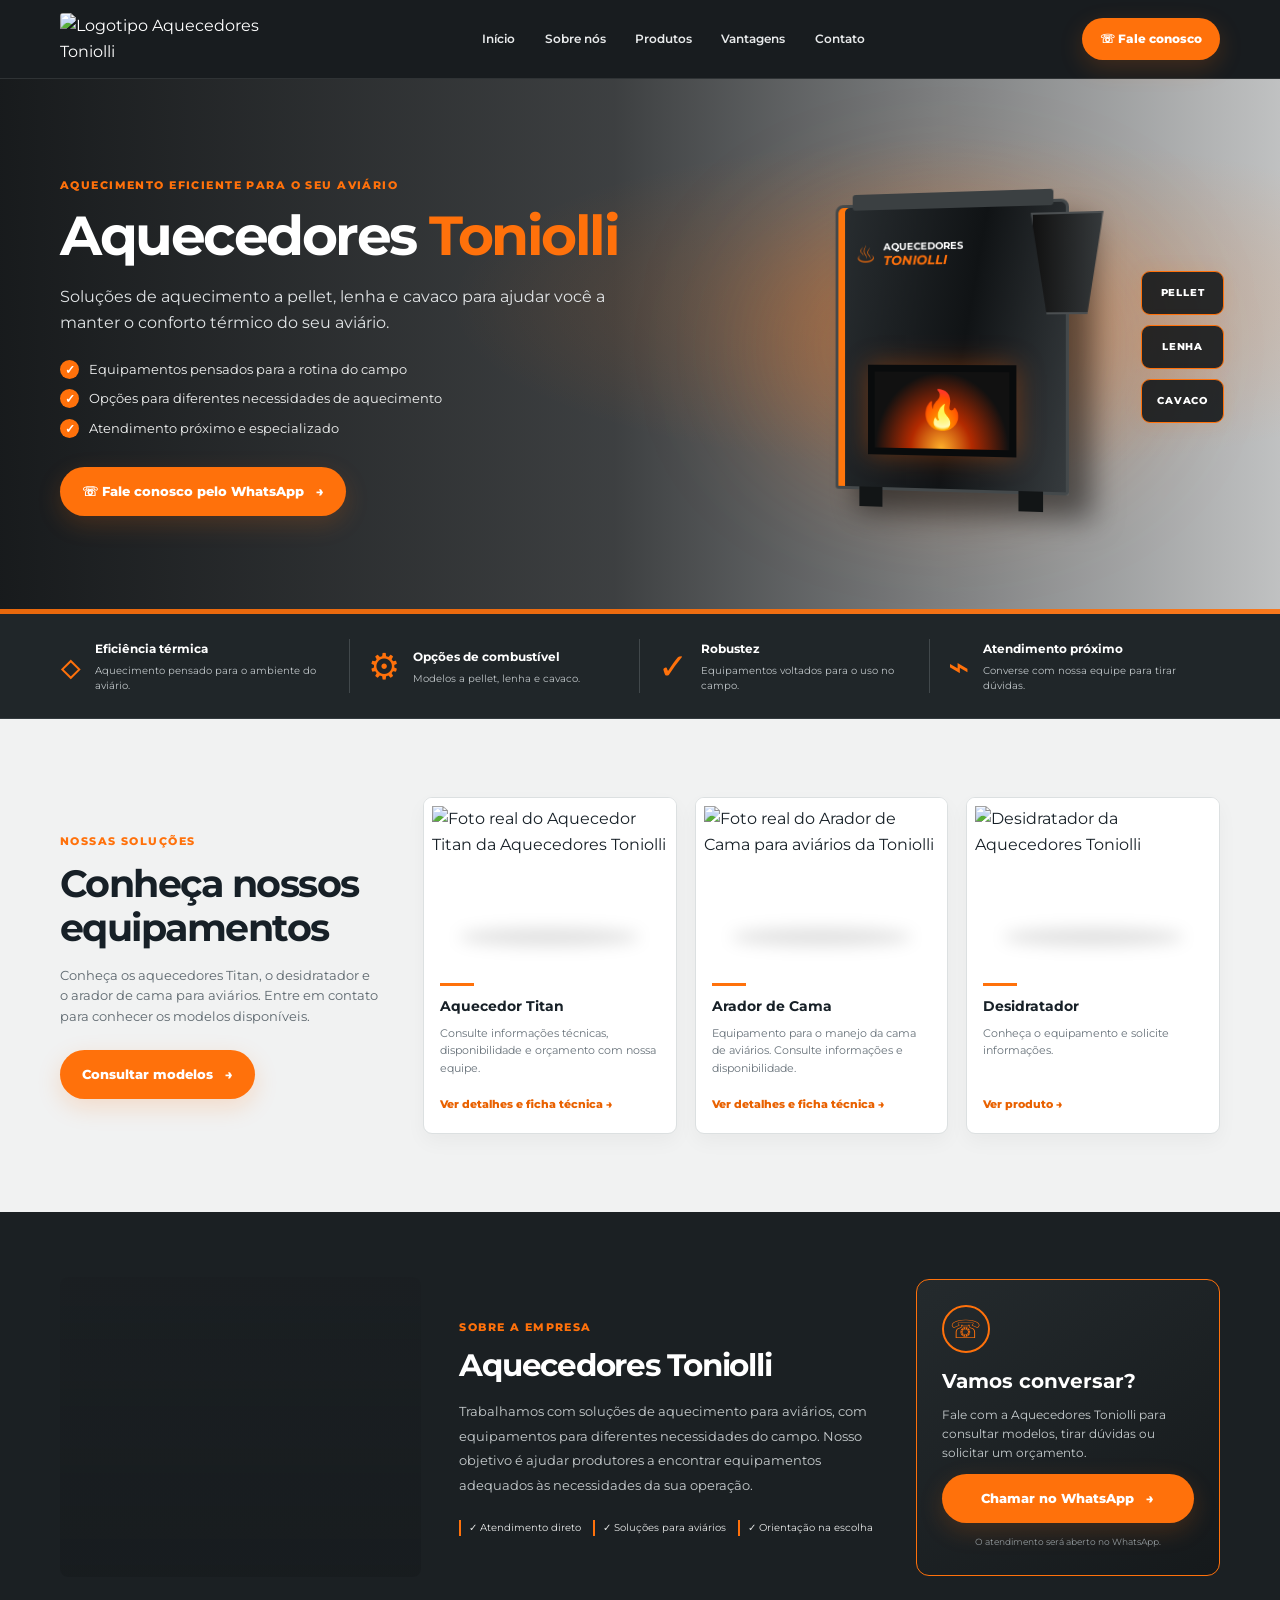
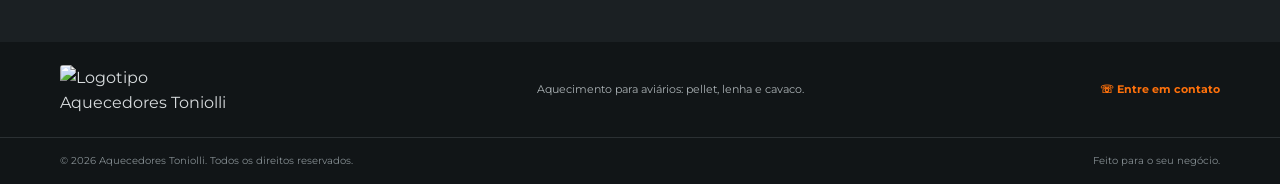
==== index.html @ f9099158 "Add files via upload" ====
<!doctype html>
<html lang="pt-BR">
<head>
  <meta charset="utf-8">
  <meta name="viewport" content="width=device-width, initial-scale=1">
  <meta name="description" content="Aquecedores Toniolli: soluções de aquecimento para aviários com pellet, lenha e cavaco. Entre em contato para solicitar informações e orçamento.">
  <meta name="theme-color" content="#171b1e">
  <title>Aquecedores Toniolli | Aquecimento para aviários</title>
  <link rel="preconnect" href="https://fonts.googleapis.com">
  <link rel="preconnect" href="https://fonts.gstatic.com" crossorigin>
  <link href="https://fonts.googleapis.com/css2?family=Montserrat:wght@400;500;600;700;800&display=swap" rel="stylesheet">
  <link rel="stylesheet" href="style.css">
</head>
<body>
  <header class="site-header">
    <div class="container nav-wrap">
      <a class="brand" href="#inicio" aria-label="Aquecedores Toniolli - início">
        <img class="brand-logo" src="imagens/logo-toniolli.png" alt="Logotipo Aquecedores Toniolli">
      </a>
      <button class="menu-toggle" aria-label="Abrir menu" aria-expanded="false">☰</button>
      <nav class="nav-links" aria-label="Navegação principal">
        <a href="#inicio">Início</a><a href="#sobre">Sobre nós</a><a href="#produtos">Produtos</a><a href="#vantagens">Vantagens</a><a href="#contato">Contato</a>
      </nav>
      <a class="button button-small" data-whatsapp href="#contato">☏ Fale conosco</a>
    </div>
  </header>

  <main>
    <section class="hero" id="inicio">
      <div class="hero-overlay"></div>
      <div class="container hero-content">
        <div class="hero-copy">
          <p class="eyebrow">AQUECIMENTO EFICIENTE PARA O SEU AVIÁRIO</p>
          <h1>Aquecedores <span>Toniolli</span></h1>
          <p class="hero-lead">Soluções de aquecimento a pellet, lenha e cavaco para ajudar você a manter o conforto térmico do seu aviário.</p>
          <ul class="check-list">
            <li>Equipamentos pensados para a rotina do campo</li>
            <li>Opções para diferentes necessidades de aquecimento</li>
            <li>Atendimento próximo e especializado</li>
          </ul>
          <a class="button" data-whatsapp href="#contato">☏ Fale conosco pelo WhatsApp <span aria-hidden="true">→</span></a>
        </div>
        <div class="hero-product" aria-label="Ilustração de aquecedor industrial">
          <div class="heater-glow"></div>
          <div class="heater">
            <div class="heater-hopper"></div><div class="heater-top"></div>
            <div class="heater-logo"><span>♨</span><b>AQUECEDORES<br><em>TONIOLLI</em></b></div>
            <div class="heater-window"><div class="flame">🔥</div></div>
            <div class="heater-foot foot-one"></div><div class="heater-foot foot-two"></div>
          </div>
          <div class="fuel-tags"><span>PELLET</span><span>LENHA</span><span>CAVACO</span></div>
        </div>
      </div>
    </section>

    <section class="benefits" id="vantagens">
      <div class="container benefits-grid">
        <article><span class="benefit-icon">◇</span><div><h3>Eficiência térmica</h3><p>Aquecimento pensado para o ambiente do aviário.</p></div></article>
        <article><span class="benefit-icon">⚙</span><div><h3>Opções de combustível</h3><p>Modelos a pellet, lenha e cavaco.</p></div></article>
        <article><span class="benefit-icon">✓</span><div><h3>Robustez</h3><p>Equipamentos voltados para o uso no campo.</p></div></article>
        <article><span class="benefit-icon">⌁</span><div><h3>Atendimento próximo</h3><p>Converse com nossa equipe para tirar dúvidas.</p></div></article>
      </div>
    </section>

    <section class="section products-section" id="produtos">
      <div class="container products-layout">
        <div class="section-intro">
          <p class="eyebrow">NOSSAS SOLUÇÕES</p>
          <h2>Conheça nossos equipamentos</h2>
          <p>Conheça os aquecedores Titan, o desidratador e o arador de cama para aviários. Entre em contato para conhecer os modelos disponíveis.</p>
          <a class="button" data-whatsapp href="#contato">Consultar modelos <span aria-hidden="true">→</span></a>
        </div>
        <div class="product-cards">
          <article class="product-card">
            <div class="product-visual real-visual"><img class="real-product-image" src="imagens/aquecedor-titan.jpg" alt="Foto real do Aquecedor Titan da Aquecedores Toniolli" loading="lazy"></div>
            <div class="product-info"><span class="card-line"></span><h3>Aquecedor Titan</h3><p>Consulte informações técnicas, disponibilidade e orçamento com nossa equipe.</p><a href="titan.html">Ver detalhes e ficha técnica <span>→</span></a></div>
          </article>
          <article class="product-card">
            <div class="product-visual real-visual"><img class="real-product-image" src="imagens/arador-de-cama.jpg" alt="Foto real do Arador de Cama para aviários da Toniolli" loading="lazy"></div>
            <div class="product-info"><span class="card-line"></span><h3>Arador de Cama</h3><p>Equipamento para o manejo da cama de aviários. Consulte informações e disponibilidade.</p><a href="arador-de-cama.html">Ver detalhes e ficha técnica <span>→</span></a></div>
          </article>
          <article class="product-card">
            <div class="product-visual real-visual"><img class="real-product-image" src="imagens/desidratador.jpg" alt="Desidratador da Aquecedores Toniolli"></div>
            <div class="product-info"><span class="card-line"></span><h3>Desidratador</h3><p>Conheça o equipamento e solicite informações.</p><a href="desidratador.html">Ver produto <span>→</span></a></div>
          </article>
        </div>
      </div>
    </section>

    <section class="about-section" id="sobre">
      <div class="about-photo" role="img" aria-label="Ambiente de aviário aquecido"></div>
      <div class="about-content">
        <p class="eyebrow">SOBRE A EMPRESA</p>
        <h2>Aquecedores Toniolli</h2>
        <p>Trabalhamos com soluções de aquecimento para aviários, com equipamentos para diferentes necessidades do campo. Nosso objetivo é ajudar produtores a encontrar equipamentos adequados às necessidades da sua operação.</p>
        <div class="about-points"><span>✓ Atendimento direto</span><span>✓ Soluções para aviários</span><span>✓ Orientação na escolha</span></div>
      </div>
      <aside class="contact-card" id="contato">
        <span class="whatsapp-icon">☏</span>
        <h3>Vamos conversar?</h3>
        <p>Fale com a Aquecedores Toniolli para consultar modelos, tirar dúvidas ou solicitar um orçamento.</p>
        <a class="button button-full" data-whatsapp href="#">Chamar no WhatsApp <span aria-hidden="true">→</span></a>
        <small>O atendimento será aberto no WhatsApp.</small>
      </aside>
    </section>
  </main>

  <footer class="site-footer">
    <div class="container footer-main">
      <a class="brand" href="#inicio"><img class="brand-logo footer-logo" src="imagens/logo-toniolli.png" alt="Logotipo Aquecedores Toniolli"></a>
      <p>Aquecimento para aviários: pellet, lenha e cavaco.</p>
      <a data-whatsapp href="#contato">☏ Entre em contato</a>
    </div>
    <div class="footer-bottom"><div class="container"><span>© <span id="year"></span> Aquecedores Toniolli. Todos os direitos reservados.</span><span>Feito para o seu negócio.</span></div></div>
  </footer>
  <script src="script.js"></script>
</body>
</html>
---- style.css ----
:root {
  --dark: #171b1e; --dark-2: #22282c; --orange: #ff710b; --orange-2: #ff8a24;
  --light: #f3f4f4; --ink: #172027; --muted: #68727a; --white: #fff;
  --container: 1160px;
}
* { box-sizing: border-box; }
html { scroll-behavior: smooth; scroll-padding-top: 84px; }
body { margin: 0; font-family: 'Montserrat', Arial, sans-serif; color: var(--ink); background: var(--light); line-height: 1.6; }
a { color: inherit; text-decoration: none; }
.container { width: min(var(--container), calc(100% - 44px)); margin-inline: auto; }
.site-header { background: rgba(20,24,27,.98); color: white; position: sticky; top: 0; z-index: 20; border-bottom: 1px solid rgba(255,255,255,.1); }
.nav-wrap { min-height: 78px; display: flex; align-items: center; justify-content: space-between; gap: 24px; }
.brand { display: inline-flex; align-items: center; gap: 10px; flex-shrink: 0; }
.brand-mark { color: var(--orange); font-size: 38px; line-height: 1; transform: rotate(180deg); display: inline-block; }
.brand-text { display: flex; flex-direction: column; line-height: 1.02; letter-spacing: .06em; }
.brand-text small { font-size: 10px; font-weight: 800; color: #f3f3f3; }
.brand-text strong { font-size: 22px; font-style: italic; color: var(--orange); font-weight: 800; }
.nav-links { display: flex; gap: clamp(14px, 2.3vw, 30px); align-items: center; }
.nav-links a { color: #e8eaeb; font-size: 12px; font-weight: 600; transition: color .2s; }
.nav-links a:hover, .nav-links a:focus-visible { color: var(--orange); }
.button { display: inline-flex; align-items: center; justify-content: center; gap: 12px; border: 0; border-radius: 999px; padding: 14px 22px; background: var(--orange); color: white; font-weight: 800; font-size: 13px; box-shadow: 0 8px 24px rgba(255,113,11,.18); transition: transform .2s, background .2s; }
.button:hover { background: #ed6200; transform: translateY(-2px); }
.button-small { padding: 11px 18px; font-size: 12px; white-space: nowrap; }
.button-full { width: 100%; }
.menu-toggle { display: none; background: none; border: 1px solid #555; color: white; border-radius: 8px; font-size: 23px; padding: 4px 10px; }
.hero { position: relative; min-height: 535px; background: linear-gradient(90deg, rgba(10,13,15,.94) 0%, rgba(10,13,15,.78) 48%, rgba(10,13,15,.22) 100%), url('https://images.unsplash.com/photo-1500382017468-9049fed747ef?auto=format&fit=crop&w=2000&q=85') center/cover; color: white; overflow: hidden; }
.hero::after { content: ""; position: absolute; inset: auto 0 0; height: 5px; background: var(--orange); opacity: .9; }
.hero-overlay { position: absolute; inset: 0; background: radial-gradient(ellipse at 76% 42%, rgba(255,113,11,.22), transparent 38%); pointer-events: none; }
.hero-content { position: relative; z-index: 1; display: grid; grid-template-columns: 1.05fr .95fr; align-items: center; min-height: 535px; gap: 20px; padding-block: 50px; }
.hero-copy { max-width: 600px; }
.eyebrow { color: var(--orange); font-size: 11px; font-weight: 800; letter-spacing: .13em; margin: 0 0 12px; }
h1, h2, h3, p { margin-top: 0; }
h1 { font-size: clamp(36px, 4.3vw, 58px); line-height: 1.07; letter-spacing: -.045em; margin-bottom: 18px; }
h1 span { color: var(--orange); }
.hero-lead { font-size: 16px; max-width: 560px; color: #e1e4e6; line-height: 1.65; }
.check-list { list-style: none; margin: 22px 0 28px; padding: 0; display: grid; gap: 9px; color: #f2f3f3; font-size: 13px; }
.check-list li::before { content: "✓"; display: inline-grid; place-items: center; width: 19px; height: 19px; background: var(--orange); border-radius: 50%; font-weight: 800; color: white; margin-right: 10px; font-size: 12px; }
.hero-product { position: relative; min-height: 390px; display: flex; align-items: center; justify-content: center; }
.heater-glow { position: absolute; width: 72%; height: 70%; background: rgba(255,107,0,.24); filter: blur(60px); border-radius: 50%; }
.heater { width: 235px; height: 290px; background: linear-gradient(100deg,#292e31,#101315 55%,#363b3e); border: 3px solid #44494b; border-radius: 8px 8px 3px 3px; box-shadow: 22px 22px 28px rgba(0,0,0,.5), inset 7px 0 #ff760c; position: relative; z-index: 1; transform: perspective(600px) rotateY(-7deg); }
.heater-hopper { position: absolute; right: -36px; top: 10px; width: 70px; height: 100px; background: linear-gradient(90deg,#111,#35393b); border: 2px solid #4b4f51; clip-path: polygon(0 0,100% 0,78% 100%,22% 100%); }
.heater-top { position: absolute; top: -13px; left: 15px; right: 12px; height: 16px; background: #3b4042; border-radius: 3px; }
.heater-logo { position: absolute; top: 34px; left: 18px; display: flex; align-items: center; gap: 7px; font-size: 10px; line-height: 1.2; color: white; }
.heater-logo span { font-size: 24px; color: var(--orange); }
.heater-logo em { color: var(--orange); font-style: italic; font-size: 13px; }
.heater-window { position: absolute; bottom: 33px; left: 31px; width: 150px; height: 91px; border: 7px solid #090b0c; background: radial-gradient(ellipse at center bottom,#ffb12b,#b32a00 32%,#111 70%); box-shadow: 0 0 25px rgba(255,96,0,.35); display: grid; place-items: center; }
.flame { font-size: 38px; filter: saturate(1.3); }
.heater-foot { position: absolute; bottom: -20px; height: 20px; width: 24px; background: #121516; }
.foot-one { left: 22px; }.foot-two { right: 22px; }
.fuel-tags { position: absolute; right: -4px; display: grid; gap: 10px; z-index: 2; }
.fuel-tags span { border: 1px solid var(--orange); border-radius: 9px; background: rgba(18,21,23,.88); padding: 13px 15px; color: white; font-size: 10px; letter-spacing: .08em; font-weight: 800; min-width: 78px; text-align: center; box-shadow: 0 0 18px rgba(255,113,11,.12); }
.benefits { background: #202629; color: white; border-bottom: 1px solid #333a3e; }
.benefits-grid { display: grid; grid-template-columns: repeat(4,1fr); padding-block: 25px; }
.benefits-grid article { display: flex; align-items: center; gap: 13px; padding: 0 18px; border-right: 1px solid #41484b; }
.benefits-grid article:first-child { padding-left: 0; }.benefits-grid article:last-child { border: 0; padding-right: 0; }
.benefit-icon { color: var(--orange); font-size: 36px; font-weight: 500; line-height: 1; }
.benefits h3 { margin: 0 0 5px; font-size: 12px; }.benefits p { margin: 0; font-size: 10px; color: #bfc5c8; line-height: 1.5; }
.section { padding: 78px 0; }
.products-section { background: #f1f2f2; }
.products-layout { display: grid; grid-template-columns: .8fr 2fr; align-items: center; gap: 44px; }
.section-intro h2, .about-content h2 { font-size: clamp(28px,3vw,38px); line-height: 1.15; letter-spacing: -.04em; margin-bottom: 15px; }
.section-intro > p:not(.eyebrow) { color: #5d676e; font-size: 13px; margin-bottom: 23px; }
.product-cards { display: grid; grid-template-columns: repeat(3,1fr); gap: 18px; }
.product-card { border: 1px solid #dce0e1; border-radius: 9px; overflow: hidden; background: white; box-shadow: 0 8px 20px rgba(20,30,35,.04); transition: transform .2s, box-shadow .2s; }
.product-card:hover { transform: translateY(-5px); box-shadow: 0 15px 30px rgba(20,30,35,.12); }
.product-visual { height: 170px; position: relative; overflow: hidden; display: grid; place-items: center; background: linear-gradient(145deg,#e2e5e5,#f8f8f8); }
.product-visual::after { content: ""; position: absolute; width: 72%; height: 18px; bottom: 22px; border-radius: 50%; background: rgba(0,0,0,.12); filter: blur(8px); }
.mini-heater, .wood-heater { z-index: 1; position: relative; background: linear-gradient(90deg,#ff790d 0 12%,#292e31 12% 100%); width: 100px; height: 95px; border-radius: 4px; box-shadow: 8px 8px 12px #aeb2b3; }
.mini-heater i, .wood-heater i { position: absolute; width: 48px; height: 35px; left: 24px; bottom: 12px; background: #111; border: 4px solid #4a4f51; }
.mini-heater b { position: absolute; width: 25px; height: 37px; top: -14px; right: 0; background: #252a2d; transform: skewY(-12deg); }
.mini-heater span { position: absolute; top: 15px; left: 25px; width: 26px; height: 3px; background: var(--orange); }
.pellets { position: absolute; bottom: 28px; right: 20%; width: 38px; height: 10px; background: #b78952; border-radius: 50%; z-index: 1; }
.wood-heater { width: 115px; height: 80px; background: linear-gradient(90deg,#252a2c,#101315); }
.wood-heater span { position: absolute; left: 35px; bottom: 15px; font-size: 22px; z-index: 2; }
.wood-heater b { position: absolute; top: -18px; right: 8px; width: 22px; height: 27px; background: #333; }
.logs { position: absolute; right: 18px; bottom: 29px; width: 36px; height: 12px; border-radius: 6px; background: #9a6c3d; transform: rotate(15deg); z-index: 1; box-shadow: 0 7px #76502d; }
.long-heater { width: 140px; height: 62px; background: linear-gradient(#313638,#121516); border-left: 9px solid var(--orange); z-index: 1; border-radius: 4px; box-shadow: 7px 9px 12px #aeb2b3; position: relative; }
.long-heater i { position: absolute; left: 18px; top: 13px; width: 65px; height: 6px; background: #4b5255; }.long-heater b { position: absolute; right: 10px; top: -18px; height: 20px; width: 18px; background: #292e31; }
.chips { position: absolute; bottom: 27px; right: 13%; width: 50px; height: 14px; background: #b58a55; transform: rotate(-7deg); z-index: 1; border-radius: 50%; }
.product-info { padding: 15px 16px 18px; }.card-line { display: block; width: 34px; height: 3px; background: var(--orange); margin-bottom: 9px; }
.product-info h3 { font-size: 14px; margin-bottom: 7px; }.product-info p { font-size: 11px; color: #68727a; line-height: 1.6; min-height: 53px; margin-bottom: 12px; }.product-info a { color: #e96100; font-size: 11px; font-weight: 800; }
.about-section { display: grid; grid-template-columns: .95fr 1.1fr .8fr; gap: 38px; align-items: center; padding: 65px max(22px, calc((100% - var(--container))/2)); background: #1b2023; color: white; }
.about-photo { min-height: 300px; border-radius: 8px; background: linear-gradient(0deg,rgba(12,15,17,.22),rgba(12,15,17,.08)), url('https://images.unsplash.com/photo-1500382017468-9049fed747ef?auto=format&fit=crop&w=900&q=80') center/cover; }
.about-content > p:not(.eyebrow) { color: #c7ccce; font-size: 13px; line-height: 1.9; }
.about-content h2 { color: white; font-size: 31px; }
.about-points { display: flex; flex-wrap: wrap; gap: 12px; margin-top: 22px; }.about-points span { color: #e8e9e9; font-size: 10px; border-left: 2px solid var(--orange); padding-left: 8px; }
.contact-card { border: 1px solid var(--orange); border-radius: 13px; padding: 25px; background: linear-gradient(145deg,#242a2d,#15191b); }
.whatsapp-icon { display: inline-grid; place-items: center; width: 48px; height: 48px; border: 2px solid var(--orange); color: var(--orange); border-radius: 50%; font-size: 25px; margin-bottom: 12px; }
.contact-card h3 { font-size: 20px; margin-bottom: 8px; }.contact-card p { color: #c6ccce; font-size: 12px; }.contact-card small { display: block; color: #929a9e; font-size: 9px; text-align: center; margin-top: 12px; }
.site-footer { background: #111517; color: #d8dcde; }
.footer-main { min-height: 95px; display: flex; align-items: center; justify-content: space-between; gap: 24px; }
.footer-main p { margin: 0; font-size: 11px; color: #aab1b4; }.footer-main > a:last-child { font-size: 11px; color: var(--orange); font-weight: 700; }
.footer-bottom { border-top: 1px solid #2b3033; padding: 15px 0; color: #858e92; font-size: 10px; }.footer-bottom .container { display: flex; justify-content: space-between; gap: 15px; }
@media (max-width: 980px) {
  .nav-links { gap: 14px; }.nav-links a { font-size: 11px; }.nav-wrap { gap: 14px; }
  .hero-content { grid-template-columns: 1fr .75fr; }.heater { transform: scale(.85); }.fuel-tags { right: -15px; }
  .products-layout { grid-template-columns: 1fr; }.section-intro { max-width: 600px; }.about-section { grid-template-columns: .8fr 1.2fr; }.contact-card { grid-column: 2; }
}
@media (max-width: 720px) {
  .container { width: min(var(--container), calc(100% - 32px)); }
  .nav-wrap { min-height: 70px; flex-wrap: wrap; padding-block: 12px; }.brand-mark { font-size: 32px; }.brand-text strong { font-size: 19px; }
  .menu-toggle { display: block; margin-left: auto; }.nav-wrap > .button-small { display: none; }
  .nav-links { display: none; order: 5; width: 100%; flex-direction: column; align-items: stretch; padding: 8px 0 12px; gap: 0; }.nav-links.open { display: flex; }.nav-links a { padding: 11px 4px; border-top: 1px solid #343a3d; font-size: 13px; }
  .hero { background-position: center; }.hero-content { grid-template-columns: 1fr; padding-block: 58px 35px; gap: 0; }.hero-copy { position: relative; z-index: 2; }.hero-lead { font-size: 14px; }
  h1 { font-size: clamp(37px, 10vw, 54px); }.hero-product { min-height: 270px; margin-top: -4px; }.heater { transform: scale(.72); transform-origin: center; }.fuel-tags { right: 2%; }.fuel-tags span { padding: 9px 11px; min-width: 65px; font-size: 9px; }
  .benefits-grid { grid-template-columns: 1fr 1fr; gap: 22px 12px; padding-block: 25px; }.benefits-grid article { padding: 0 7px; border: 0; }.benefits-grid article:first-child { padding-left: 7px; }.benefit-icon { font-size: 30px; }.benefits h3 { font-size: 11px; }
  .section { padding: 55px 0; }.product-cards { grid-template-columns: 1fr; gap: 16px; }.product-card { display: grid; grid-template-columns: .85fr 1fr; }.product-visual { height: 100%; min-height: 170px; }.product-info p { min-height: 0; }
  .about-section { grid-template-columns: 1fr; padding: 48px 16px; gap: 25px; }.about-photo { min-height: 210px; }.contact-card { grid-column: auto; }.footer-main { flex-wrap: wrap; padding-block: 25px; }.footer-main p { order: 3; width: 100%; }.footer-bottom .container { flex-direction: column; gap: 5px; }
}
@media (prefers-reduced-motion: reduce) { html { scroll-behavior: auto; } *, *::before, *::after { transition-duration: .01ms !important; } }

/* Identidade visual com o logotipo original enviado pela empresa */
.brand-logo { display:block; width:205px; max-height:58px; object-fit:contain; object-position:left center; background:#fff; border-radius:3px; }
.footer-logo { width:180px; max-height:50px; }
.real-visual { background:#fff; padding:8px; }
.real-product-image { width:100%; height:100%; min-height:150px; object-fit:contain; position:relative; z-index:1; }
@media (max-width:720px) { .brand-logo { width:174px; max-height:48px; } .footer-logo { width:170px; } }

/* Página exclusiva do Titan */
.titan-hero{background:linear-gradient(135deg,#171b1e,#30383d);color:#fff;padding:36px 0 75px}
.back-link{display:inline-block;color:#d3d8da;font-size:12px;font-weight:700;margin-bottom:35px}.back-link:hover{color:var(--orange)}
.titan-layout{display:grid;grid-template-columns:1fr 1fr;gap:60px;align-items:center}
.titan-photo-panel{background:#fff;border-radius:18px;padding:24px;display:grid;place-items:center;min-height:430px;box-shadow:0 18px 45px #0004}
.titan-photo-panel img{max-width:100%;max-height:430px;object-fit:contain}
.titan-copy h1{font-size:clamp(36px,4vw,54px)}.titan-copy p:not(.eyebrow){font-size:15px;color:#cbd1d4;line-height:1.85}
.titan-tags{display:flex;flex-wrap:wrap;gap:10px;margin:25px 0}.titan-tags span{border:1px solid #505b60;border-radius:30px;padding:8px 13px;font-size:11px}
.titan-secondary-link{display:block;margin-top:22px;color:#e3e6e8;font-size:12px;font-weight:700}
.titan-specs-section{background:#f4f5f5;padding:75px 0}.titan-specs-section h2,.titan-cta h2{font-size:clamp(26px,3vw,38px);line-height:1.2}
.titan-specs-note{font-size:13px;color:#647078;max-width:720px;margin-bottom:30px}
.titan-spec-grid{display:grid;grid-template-columns:repeat(2,minmax(0,1fr));gap:12px}
.titan-spec{display:flex;justify-content:space-between;gap:15px;align-items:center;background:white;padding:20px;border:1px solid #e2e5e6;border-radius:9px;font-size:12px}
.titan-spec strong{color:#273238}.titan-spec span{color:#68727a;text-align:right}
.titan-cta{background:#22282c;color:white;padding:65px 0}.titan-cta-inner{display:flex;align-items:center;justify-content:space-between;gap:30px}.titan-cta h2{margin-bottom:12px}.titan-cta p:not(.eyebrow){font-size:13px;color:#c6ccce;margin:0}
@media(max-width:720px){.titan-hero{padding:25px 0 50px}.titan-layout{grid-template-columns:1fr;gap:30px}.titan-photo-panel{min-height:300px;padding:14px}.titan-photo-panel img{max-height:340px}.titan-spec-grid{grid-template-columns:1fr}.titan-cta-inner{flex-direction:column;align-items:flex-start}.titan-specs-section{padding:50px 0}}

/* Novos modelos — imagens e fichas pendentes, sem fotos inventadas */
.model-placeholder { display:flex; flex-direction:column; align-items:center; justify-content:center; gap:8px; background:linear-gradient(135deg,#333a3e,#171b1e); color:#cfd4d6; font-size:12px; font-weight:700; }
.model-placeholder-icon { color:#ff710b; font-size:54px; line-height:1; }
.models-grid { display:grid; grid-template-columns:repeat(2,minmax(0,1fr)); gap:22px; margin-top:26px; }
.model-info-card { background:#fff; color:#172027; border:1px solid #dce0e1; border-radius:12px; overflow:hidden; scroll-margin-top:100px; }
.model-placeholder-detail { min-height:150px; }
.model-info-content { padding:24px; }
.model-info-content h3 { font-size:20px; margin-bottom:10px; }
.model-info-content p { color:#68727a; font-size:13px; }
.model-info-content dl { display:grid; grid-template-columns:1fr 1fr; gap:10px; margin:20px 0; }
.model-info-content dl div { border-top:1px solid #e3e5e6; padding-top:10px; }
.model-info-content dt { font-size:11px; font-weight:800; color:#515b61; }
.model-info-content dd { margin:3px 0 0; font-size:12px; }
@media(max-width:720px){.models-grid{grid-template-columns:1fr}.model-info-content{padding:18px}}

/* Página exclusiva: Arador de Cama */
.arador-hero { background:#1b2023; color:#fff; padding:35px 0 70px; }
.back-link { color:#ff8a24; display:inline-block; font-size:13px; font-weight:700; margin-bottom:32px; }
.arador-layout { display:grid; grid-template-columns:1fr 1fr; align-items:center; gap:50px; }
.arador-image-wrap { background:#fff; border-radius:15px; padding:18px; display:flex; justify-content:center; box-shadow:0 15px 40px rgba(0,0,0,.22); }
.arador-image-wrap img { width:100%; max-height:480px; object-fit:contain; }
.arador-description h1 { font-size:clamp(38px,5vw,64px); }
.arador-description p:not(.eyebrow) { color:#d1d5d7; font-size:15px; line-height:1.85; }
.arador-specs { padding:75px 0; background:#f3f4f4; }
.arador-specs h2,.arador-contact h2 { font-size:clamp(27px,3vw,38px); }
.specs-intro { color:#5d676e; font-size:13px; max-width:720px; }
.arador-specs-grid { display:grid; grid-template-columns:repeat(2,minmax(0,1fr)); gap:13px; margin-top:28px; }
.arador-specs-grid>div { background:#fff; border:1px solid #dce0e1; padding:17px 20px; border-radius:9px; display:flex; justify-content:space-between; gap:12px; }
.arador-specs-grid strong { font-size:12px; }.arador-specs-grid span { color:#68727a; font-size:12px; text-align:right; }
.arador-contact { background:#22282c; color:#fff; padding:55px 0; }
.arador-contact-row { display:flex; justify-content:space-between; align-items:center; gap:30px; }
.arador-contact-row p:not(.eyebrow) { color:#c7ccce; font-size:13px; }
@media(max-width:720px){.arador-layout{grid-template-columns:1fr;gap:25px}.arador-hero{padding-bottom:48px}.arador-specs{padding:50px 0}.arador-specs-grid{grid-template-columns:1fr}.arador-contact-row{flex-direction:column;align-items:flex-start}}

/* Logotipo com fundo transparente */
.brand-logo { background: transparent !important; object-fit: contain; }

/* Vídeo exclusivo da página Titan */
.titan-video-section { padding: 70px 0; background: #202629; color: #fff; }
.titan-video-section h2 { font-size: clamp(25px, 3vw, 36px); }
.titan-video-section p:not(.eyebrow) { color: #c9d0d3; }
.titan-video-frame { width: min(100%, 900px); margin: 25px 0; border: 1px solid #3b4347; border-radius: 14px; overflow: hidden; background: #0d1011; }
.titan-video-frame video { display: block; width: 100%; max-height: 560px; object-fit: contain; }

/* Galeria de dois vídeos do Titan */
.titan-video-gallery { display:grid; grid-template-columns:repeat(2,minmax(0,1fr)); gap:24px; margin:24px 0; }
.titan-video-item h3 { color:#fff; font-size:16px; margin:0 0 12px; }
.titan-video-item .titan-video-frame { width:100%; margin:0; }
@media(max-width:760px) { .titan-video-gallery { grid-template-columns:1fr; } }

/* Enquadramento correto dos vídeos: o primeiro é horizontal, o segundo vertical.
   O vídeo mantém sua proporção original sem faixas vazias ou cortes. */
.titan-video-gallery {
  display: flex;
  flex-wrap: wrap;
  justify-content: center;
  align-items: flex-start;
  gap: 28px;
}
.titan-video-item { min-width: 0; flex: 0 1 auto; }
.titan-video-item.video-landscape { width: min(100%, 610px); }
.titan-video-item.video-portrait { width: min(100%, 305px); }
.titan-video-item .titan-video-frame {
  width: 100%;
  margin: 0;
  border-radius: 12px;
  overflow: hidden;
  line-height: 0;
}
.titan-video-item video {
  display: block;
  width: 100%;
  height: auto;
  max-height: none;
  object-fit: initial;
  background: #0d1011;
}
@media(max-width: 720px) {
  .titan-video-gallery { gap: 26px; }
  .titan-video-item.video-landscape { width: 100%; }
  .titan-video-item.video-portrait { width: min(100%, 330px); }
}

/* Ambos os players têm o mesmo tamanho e proporção 16:9.
   O vídeo vertical é recortado para preencher o quadro, sem barras vazias. */
.titan-video-gallery {display:grid!important;grid-template-columns:repeat(2,minmax(0,1fr))!important;gap:24px!important;align-items:start!important;}
.titan-video-gallery .titan-video-item {width:100%!important;min-width:0!important;max-width:none!important;flex:none!important;}
.titan-video-gallery .titan-video-frame {width:100%!important;aspect-ratio:16/9!important;height:auto!important;margin:0!important;overflow:hidden!important;border-radius:12px!important;}
.titan-video-gallery .titan-video-frame video {display:block!important;width:100%!important;height:100%!important;aspect-ratio:16/9!important;object-fit:cover!important;max-height:none!important;}
@media(max-width:720px){.titan-video-gallery {grid-template-columns:1fr!important;gap:24px!important;}}

/* Página do Desidratador: player responsivo sem molduras vazias */
.desidratador-video-wrap { width: min(100%, 900px); margin: 28px auto 0; border-radius: 14px; overflow: hidden; background: #101417; line-height: 0; }
.desidratador-video-wrap video { display: block; width: 100%; height: auto; max-height: 78vh; object-fit: contain; }
.desidratador-contact { text-align: center; padding: 40px 0; }
.desidratador-contact p { margin: 14px 0 25px; }

/* Um único vídeo de apresentação centralizado */
.titan-video-gallery { display:flex; justify-content:center; }
.titan-video-item.video-uniforme { width:min(100%, 760px); max-width:760px; }
.titan-video-item .titan-video-frame { width:100%; }
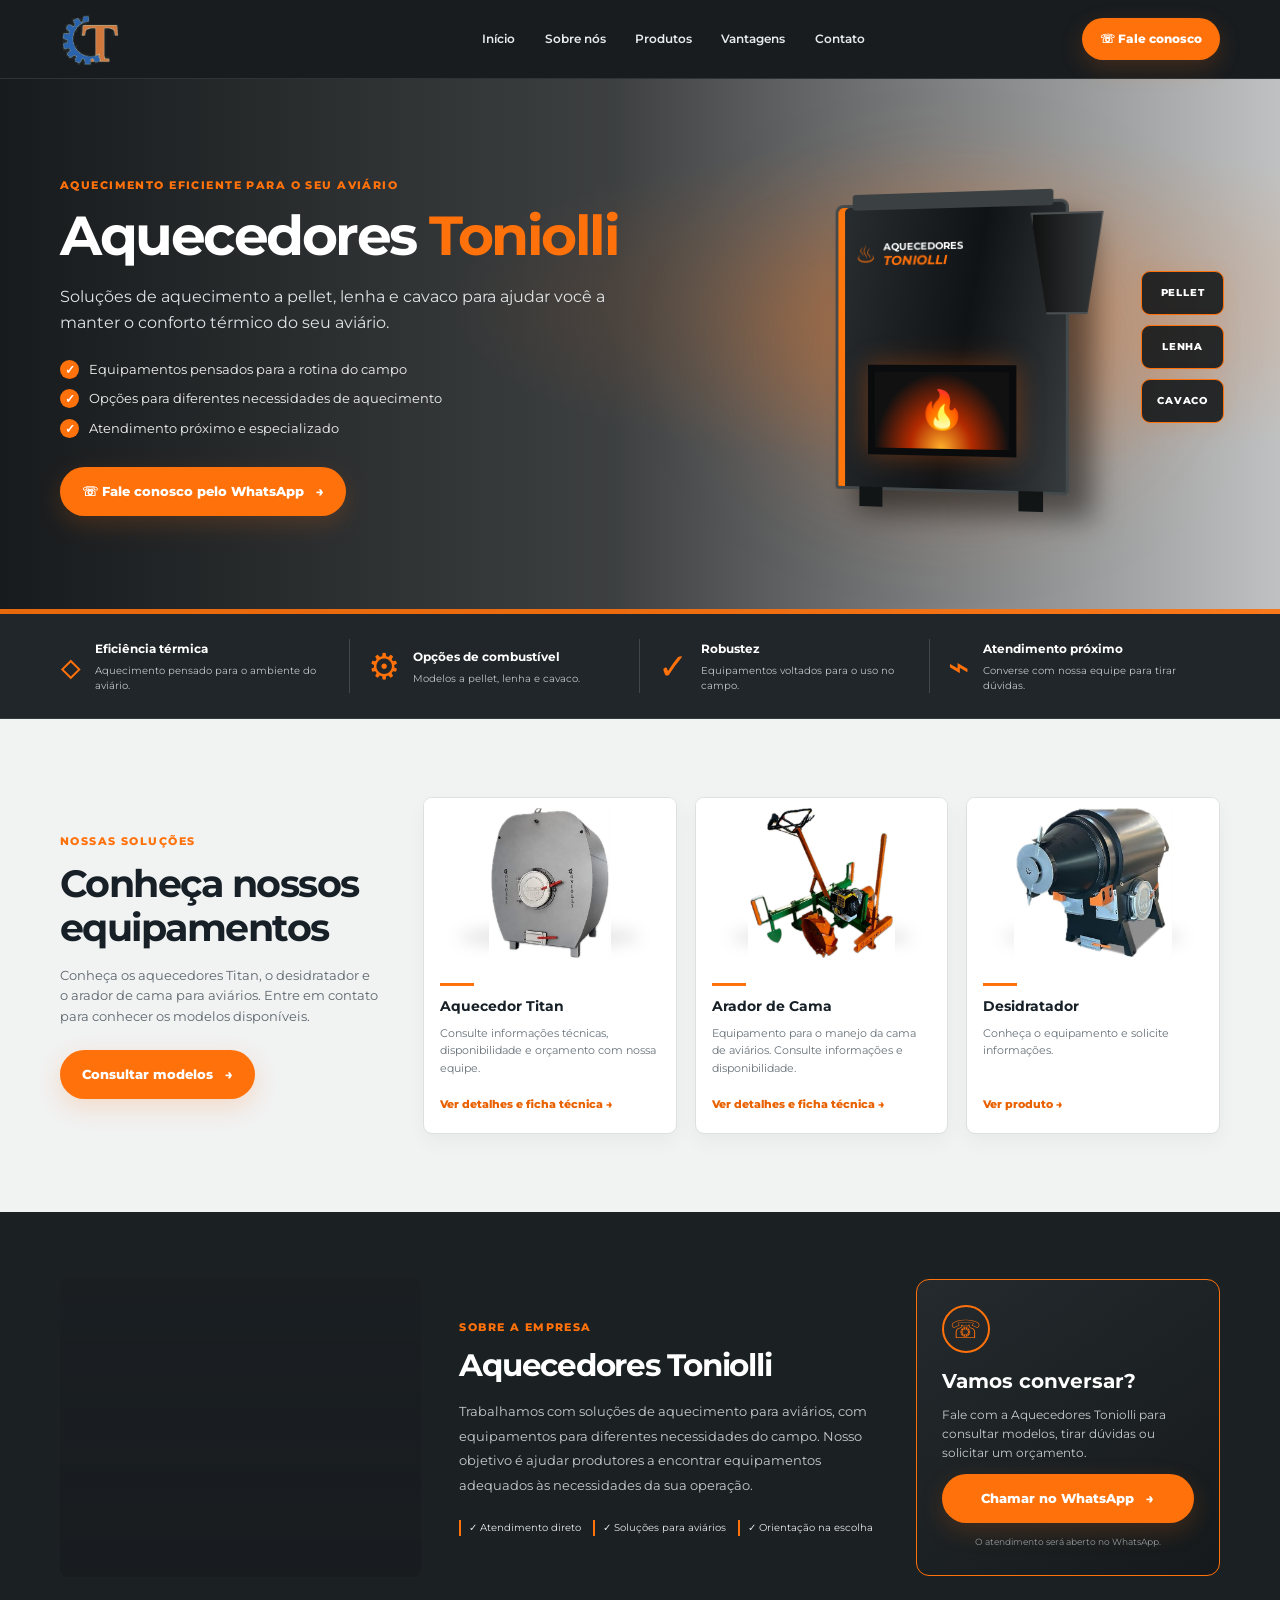
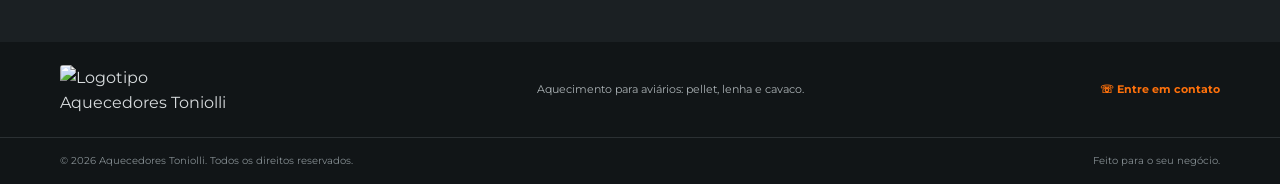
==== commit 339f4b66: "Update image paths to use root directory" ====
--- a/index.html
+++ b/index.html
@@ -15,7 +15,7 @@
   <header class="site-header">
     <div class="container nav-wrap">
       <a class="brand" href="#inicio" aria-label="Aquecedores Toniolli - início">
-        <img class="brand-logo" src="imagens/logo-toniolli.png" alt="Logotipo Aquecedores Toniolli">
+        <img class="brand-logo" src="/logo-toniolli.png" alt="Logotipo Aquecedores Toniolli">
       </a>
       <button class="menu-toggle" aria-label="Abrir menu" aria-expanded="false">☰</button>
       <nav class="nav-links" aria-label="Navegação principal">
@@ -72,15 +72,15 @@
         </div>
         <div class="product-cards">
           <article class="product-card">
-            <div class="product-visual real-visual"><img class="real-product-image" src="imagens/aquecedor-titan.jpg" alt="Foto real do Aquecedor Titan da Aquecedores Toniolli" loading="lazy"></div>
+            <div class="product-visual real-visual"><img class="real-product-image" src="/aquecedor-titan.jpg" alt="Foto real do Aquecedor Titan da Aquecedores Toniolli" loading="lazy"></div>
             <div class="product-info"><span class="card-line"></span><h3>Aquecedor Titan</h3><p>Consulte informações técnicas, disponibilidade e orçamento com nossa equipe.</p><a href="titan.html">Ver detalhes e ficha técnica <span>→</span></a></div>
           </article>
           <article class="product-card">
-            <div class="product-visual real-visual"><img class="real-product-image" src="imagens/arador-de-cama.jpg" alt="Foto real do Arador de Cama para aviários da Toniolli" loading="lazy"></div>
+            <div class="product-visual real-visual"><img class="real-product-image" src="/arador-de-cama.jpg" alt="Foto real do Arador de Cama para aviários da Toniolli" loading="lazy"></div>
             <div class="product-info"><span class="card-line"></span><h3>Arador de Cama</h3><p>Equipamento para o manejo da cama de aviários. Consulte informações e disponibilidade.</p><a href="arador-de-cama.html">Ver detalhes e ficha técnica <span>→</span></a></div>
           </article>
           <article class="product-card">
-            <div class="product-visual real-visual"><img class="real-product-image" src="imagens/desidratador.jpg" alt="Desidratador da Aquecedores Toniolli"></div>
+            <div class="product-visual real-visual"><img class="real-product-image" src="/desidratador.jpg" alt="Desidratador da Aquecedores Toniolli"></div>
             <div class="product-info"><span class="card-line"></span><h3>Desidratador</h3><p>Conheça o equipamento e solicite informações.</p><a href="desidratador.html">Ver produto <span>→</span></a></div>
           </article>
         </div>
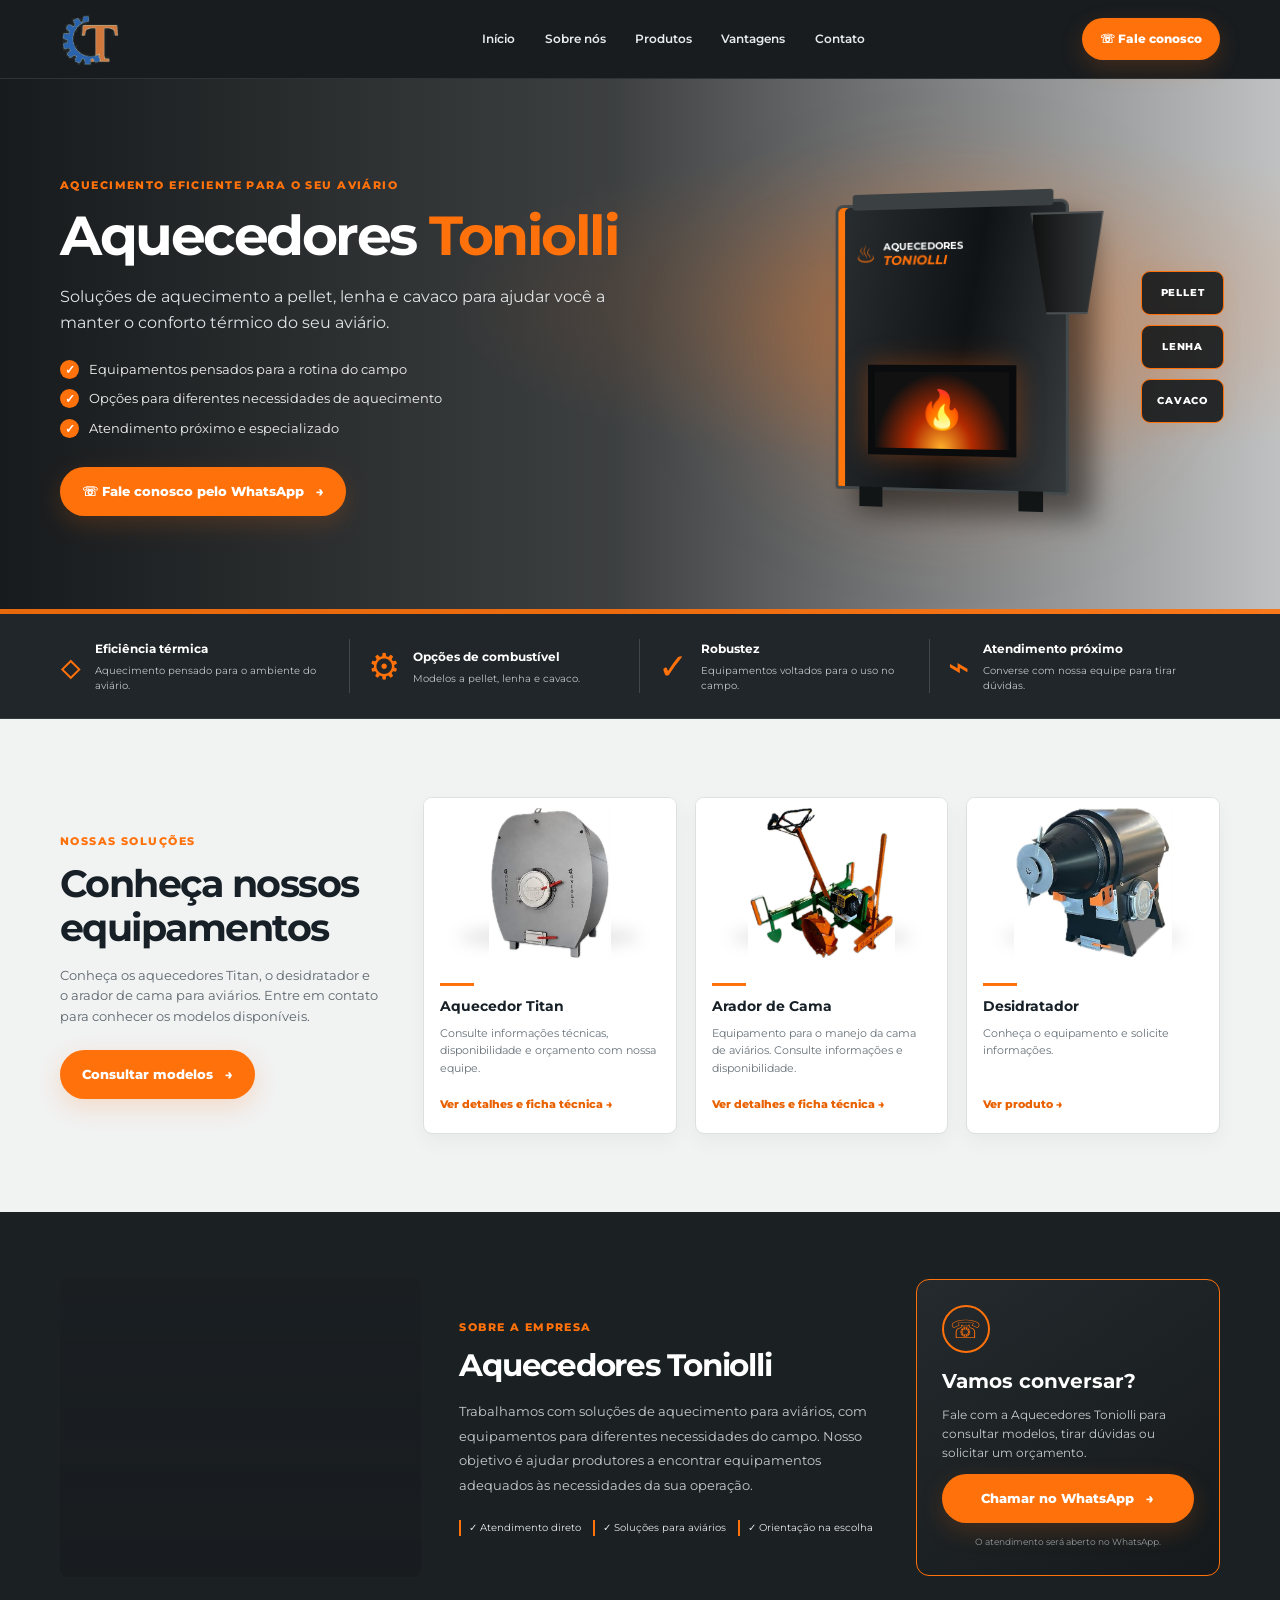
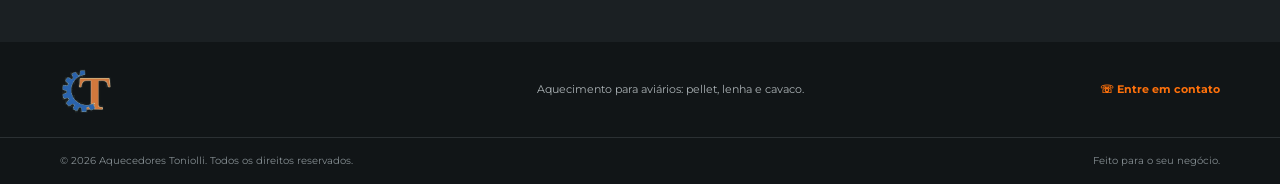
==== commit 7ef624c8: "Add files via upload" ====
--- a/index.html
+++ b/index.html
@@ -15,7 +15,7 @@
   <header class="site-header">
     <div class="container nav-wrap">
       <a class="brand" href="#inicio" aria-label="Aquecedores Toniolli - início">
-        <img class="brand-logo" src="/logo-toniolli.png" alt="Logotipo Aquecedores Toniolli">
+        <img class="brand-logo" src="logo-toniolli.png" alt="Logotipo Aquecedores Toniolli">
       </a>
       <button class="menu-toggle" aria-label="Abrir menu" aria-expanded="false">☰</button>
       <nav class="nav-links" aria-label="Navegação principal">
@@ -72,15 +72,15 @@
         </div>
         <div class="product-cards">
           <article class="product-card">
-            <div class="product-visual real-visual"><img class="real-product-image" src="/aquecedor-titan.jpg" alt="Foto real do Aquecedor Titan da Aquecedores Toniolli" loading="lazy"></div>
+            <div class="product-visual real-visual"><img class="real-product-image" src="aquecedor-titan.jpg" alt="Foto real do Aquecedor Titan da Aquecedores Toniolli" loading="lazy"></div>
             <div class="product-info"><span class="card-line"></span><h3>Aquecedor Titan</h3><p>Consulte informações técnicas, disponibilidade e orçamento com nossa equipe.</p><a href="titan.html">Ver detalhes e ficha técnica <span>→</span></a></div>
           </article>
           <article class="product-card">
-            <div class="product-visual real-visual"><img class="real-product-image" src="/arador-de-cama.jpg" alt="Foto real do Arador de Cama para aviários da Toniolli" loading="lazy"></div>
+            <div class="product-visual real-visual"><img class="real-product-image" src="arador-de-cama.jpg" alt="Foto real do Arador de Cama para aviários da Toniolli" loading="lazy"></div>
             <div class="product-info"><span class="card-line"></span><h3>Arador de Cama</h3><p>Equipamento para o manejo da cama de aviários. Consulte informações e disponibilidade.</p><a href="arador-de-cama.html">Ver detalhes e ficha técnica <span>→</span></a></div>
           </article>
           <article class="product-card">
-            <div class="product-visual real-visual"><img class="real-product-image" src="/desidratador.jpg" alt="Desidratador da Aquecedores Toniolli"></div>
+            <div class="product-visual real-visual"><img class="real-product-image" src="desidratador.jpg" alt="Desidratador da Aquecedores Toniolli"></div>
             <div class="product-info"><span class="card-line"></span><h3>Desidratador</h3><p>Conheça o equipamento e solicite informações.</p><a href="desidratador.html">Ver produto <span>→</span></a></div>
           </article>
         </div>
@@ -107,7 +107,7 @@
 
   <footer class="site-footer">
     <div class="container footer-main">
-      <a class="brand" href="#inicio"><img class="brand-logo footer-logo" src="imagens/logo-toniolli.png" alt="Logotipo Aquecedores Toniolli"></a>
+      <a class="brand" href="#inicio"><img class="brand-logo footer-logo" src="logo-toniolli.png" alt="Logotipo Aquecedores Toniolli"></a>
       <p>Aquecimento para aviários: pellet, lenha e cavaco.</p>
       <a data-whatsapp href="#contato">☏ Entre em contato</a>
     </div>
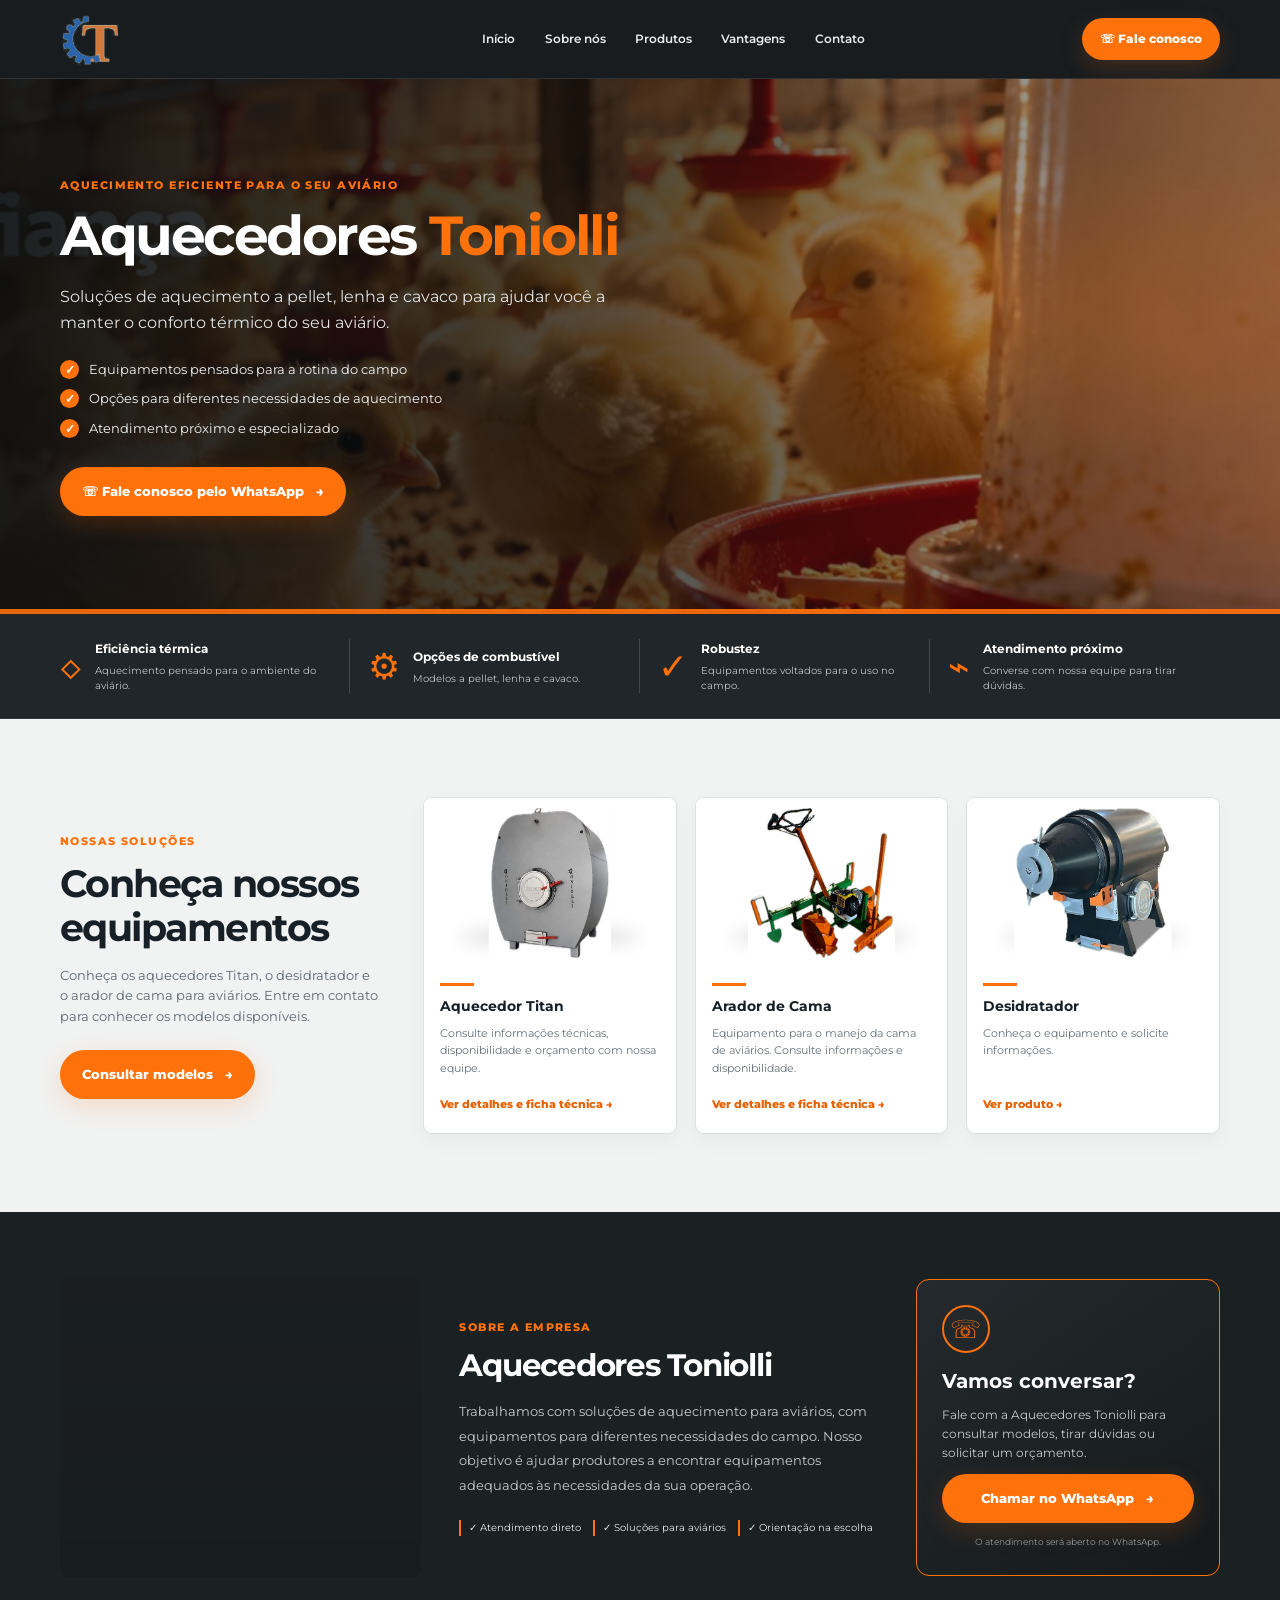
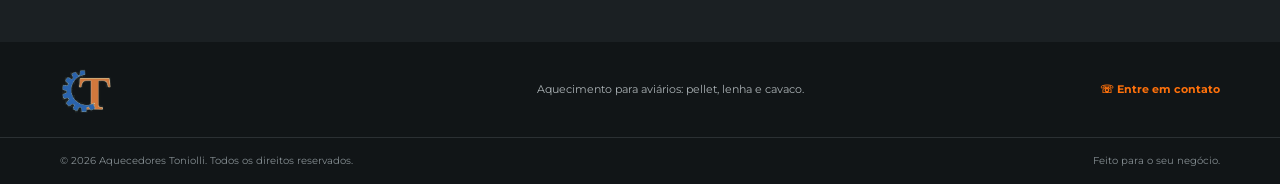
==== commit f29197d2: "Add files via upload" ====
--- a/index.html
+++ b/index.html
@@ -39,16 +39,6 @@
             <li>Atendimento próximo e especializado</li>
           </ul>
           <a class="button" data-whatsapp href="#contato">☏ Fale conosco pelo WhatsApp <span aria-hidden="true">→</span></a>
-        </div>
-        <div class="hero-product" aria-label="Ilustração de aquecedor industrial">
-          <div class="heater-glow"></div>
-          <div class="heater">
-            <div class="heater-hopper"></div><div class="heater-top"></div>
-            <div class="heater-logo"><span>♨</span><b>AQUECEDORES<br><em>TONIOLLI</em></b></div>
-            <div class="heater-window"><div class="flame">🔥</div></div>
-            <div class="heater-foot foot-one"></div><div class="heater-foot foot-two"></div>
-          </div>
-          <div class="fuel-tags"><span>PELLET</span><span>LENHA</span><span>CAVACO</span></div>
         </div>
       </div>
     </section>
--- a/style.css
+++ b/style.css
@@ -23,7 +23,7 @@
 .button-small { padding: 11px 18px; font-size: 12px; white-space: nowrap; }
 .button-full { width: 100%; }
 .menu-toggle { display: none; background: none; border: 1px solid #555; color: white; border-radius: 8px; font-size: 23px; padding: 4px 10px; }
-.hero { position: relative; min-height: 535px; background: linear-gradient(90deg, rgba(10,13,15,.94) 0%, rgba(10,13,15,.78) 48%, rgba(10,13,15,.22) 100%), url('https://images.unsplash.com/photo-1500382017468-9049fed747ef?auto=format&fit=crop&w=2000&q=85') center/cover; color: white; overflow: hidden; }
+.hero { position: relative; min-height: 535px; background: linear-gradient(90deg, rgba(10,13,15,.92) 0%, rgba(10,13,15,.72) 49%, rgba(10,13,15,.24) 100%), url('fundo-aviario-pintinhos.jpg') center center/cover; color: white; overflow: hidden; }
 .hero::after { content: ""; position: absolute; inset: auto 0 0; height: 5px; background: var(--orange); opacity: .9; }
 .hero-overlay { position: absolute; inset: 0; background: radial-gradient(ellipse at 76% 42%, rgba(255,113,11,.22), transparent 38%); pointer-events: none; }
 .hero-content { position: relative; z-index: 1; display: grid; grid-template-columns: 1.05fr .95fr; align-items: center; min-height: 535px; gap: 20px; padding-block: 50px; }
@@ -234,3 +234,7 @@
 .titan-video-gallery { display:flex; justify-content:center; }
 .titan-video-item.video-uniforme { width:min(100%, 760px); max-width:760px; }
 .titan-video-item .titan-video-frame { width:100%; }
+
+/* Hero sem ilustração do aquecedor: destaque para foto do aviário */
+.hero-content {grid-template-columns: minmax(0, 1fr);}
+.hero-copy {max-width: 700px;}
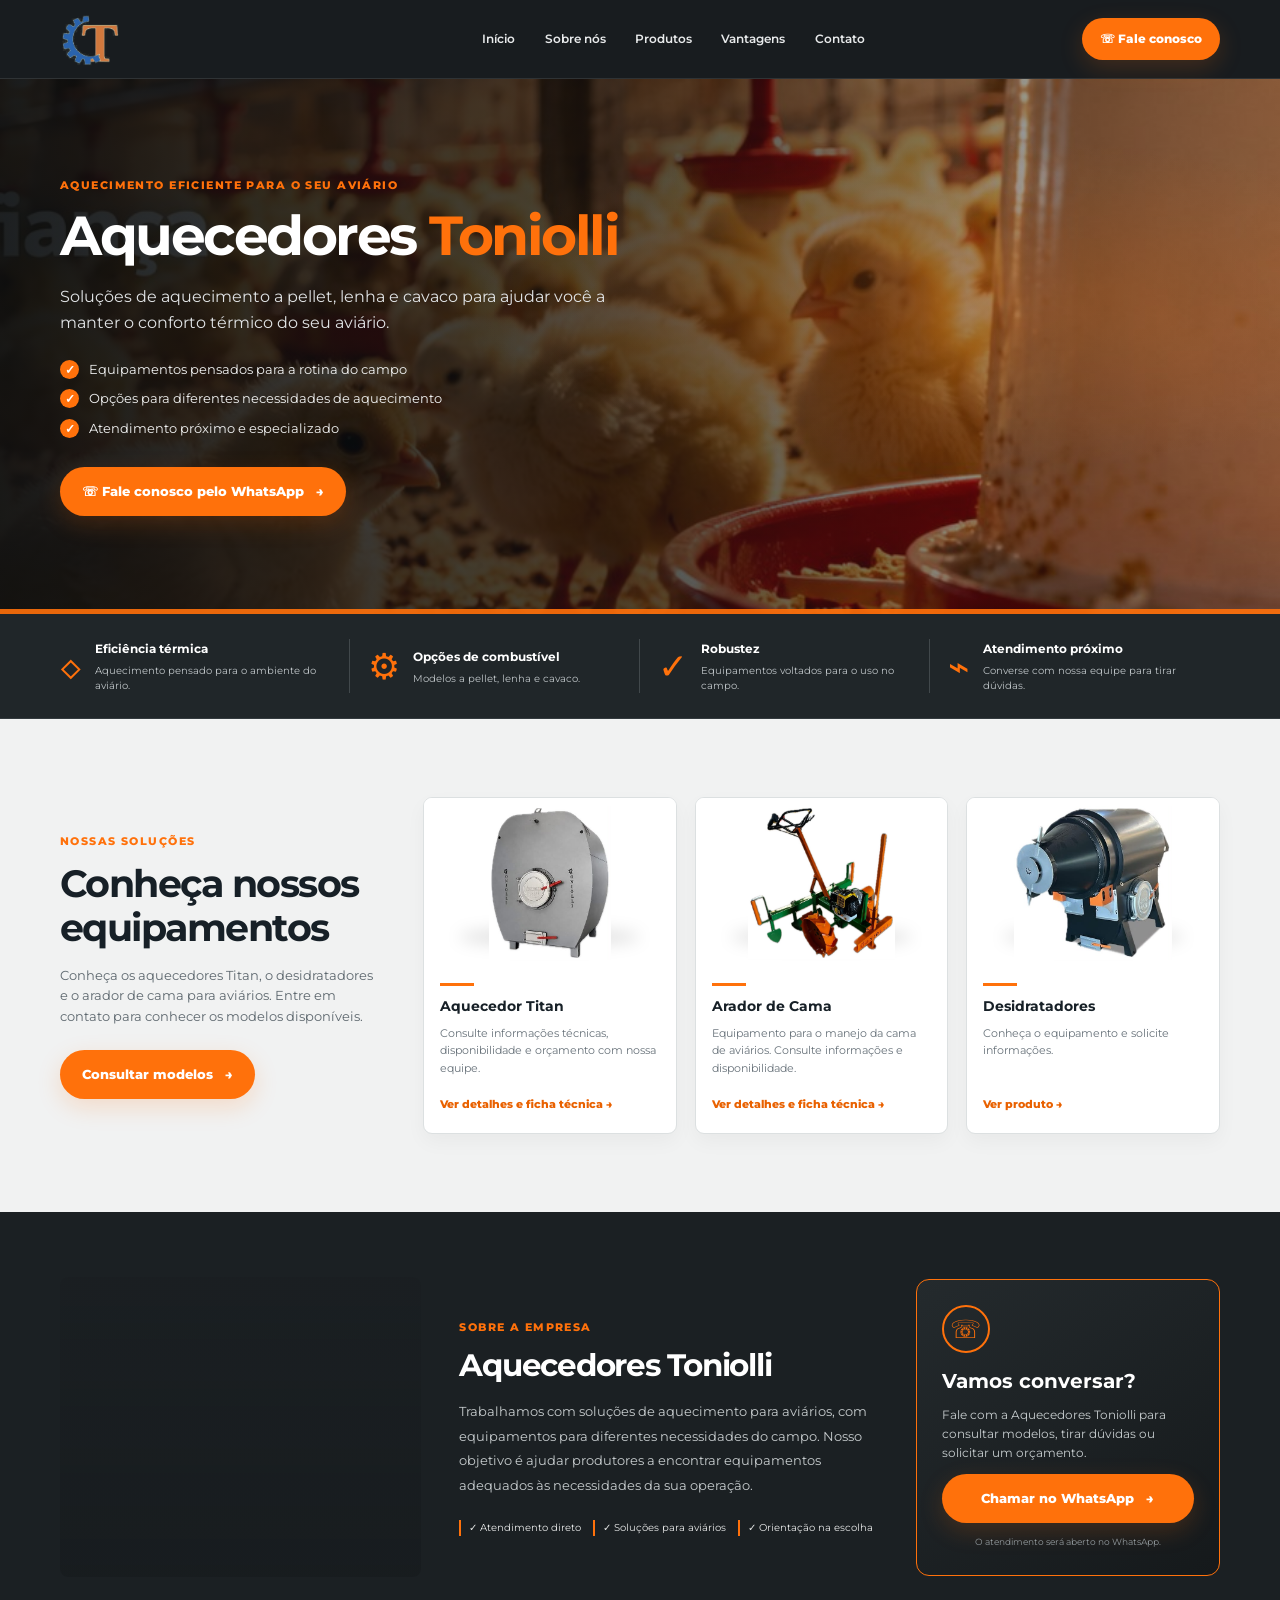
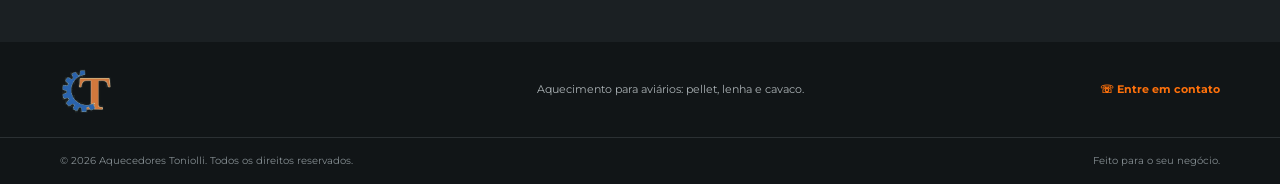
==== commit b01dbf03: "Add files via upload" ====
--- a/index.html
+++ b/index.html
@@ -57,7 +57,7 @@
         <div class="section-intro">
           <p class="eyebrow">NOSSAS SOLUÇÕES</p>
           <h2>Conheça nossos equipamentos</h2>
-          <p>Conheça os aquecedores Titan, o desidratador e o arador de cama para aviários. Entre em contato para conhecer os modelos disponíveis.</p>
+          <p>Conheça os aquecedores Titan, o desidratadores e o arador de cama para aviários. Entre em contato para conhecer os modelos disponíveis.</p>
           <a class="button" data-whatsapp href="#contato">Consultar modelos <span aria-hidden="true">→</span></a>
         </div>
         <div class="product-cards">
@@ -70,8 +70,8 @@
             <div class="product-info"><span class="card-line"></span><h3>Arador de Cama</h3><p>Equipamento para o manejo da cama de aviários. Consulte informações e disponibilidade.</p><a href="arador-de-cama.html">Ver detalhes e ficha técnica <span>→</span></a></div>
           </article>
           <article class="product-card">
-            <div class="product-visual real-visual"><img class="real-product-image" src="desidratador.jpg" alt="Desidratador da Aquecedores Toniolli"></div>
-            <div class="product-info"><span class="card-line"></span><h3>Desidratador</h3><p>Conheça o equipamento e solicite informações.</p><a href="desidratador.html">Ver produto <span>→</span></a></div>
+            <div class="product-visual real-visual"><img class="real-product-image" src="desidratador.jpg" alt="Desidratadores da Aquecedores Toniolli"></div>
+            <div class="product-info"><span class="card-line"></span><h3>Desidratadores</h3><p>Conheça o equipamento e solicite informações.</p><a href="desidratador.html">Ver produto <span>→</span></a></div>
           </article>
         </div>
       </div>
--- a/style.css
+++ b/style.css
@@ -238,3 +238,32 @@
 /* Hero sem ilustração do aquecedor: destaque para foto do aviário */
 .hero-content {grid-template-columns: minmax(0, 1fr);}
 .hero-copy {max-width: 700px;}
+
+/* Galeria de fotos do Titan — imagens uniformizadas em 16:9 */
+.titan-gallery { overflow: visible; }
+.titan-gallery-stage {position:relative;aspect-ratio:16/9;width:100%;overflow:hidden;border-radius:14px;background:#1b2024;}
+.titan-gallery .titan-gallery-image {position:absolute;inset:0;width:100%;height:100%;object-fit:cover;opacity:0;visibility:hidden;transition:opacity .65s ease;display:block;}
+.titan-gallery .titan-gallery-image.is-active {opacity:1;visibility:visible;}
+.titan-gallery-arrow {position:absolute;top:50%;transform:translateY(-50%);z-index:2;border:0;border-radius:50%;background:rgba(15,20,23,.72);color:#fff;width:40px;height:40px;cursor:pointer;font-size:20px;}
+.titan-gallery-prev {left:12px;} .titan-gallery-next {right:12px;}
+.titan-gallery-arrow:hover {background:#ed751c;}
+.titan-gallery-dots {display:flex;justify-content:center;gap:10px;margin-top:14px;}
+.titan-gallery-dots button {border:0;background:#a5adb2;width:10px;height:10px;border-radius:50%;cursor:pointer;padding:0;}
+.titan-gallery-dots button.is-active {background:#f47720;width:28px;border-radius:12px;}
+.titan-gallery-hint {text-align:center;font-size:12px;color:#a6afb5;margin:10px 0 0;}
+@media(prefers-reduced-motion:reduce){.titan-gallery .titan-gallery-image{transition:none;}}
+
+/* Galeria de desidratadores: formato padronizado, fotos completas */
+.desidratadores-gallery-section{background:#161c20;color:#fff}
+.desidratadores-gallery-section> .container > p:not(.eyebrow){color:#b9c1c6}
+.desidratadores-gallery{max-width:950px;margin:28px auto 0}
+.desidratadores-gallery-stage{position:relative;width:100%;aspect-ratio:16/9;overflow:hidden;border-radius:16px;background:#111}
+.desidratadores-gallery-stage img{position:absolute;inset:0;width:100%;height:100%;object-fit:contain;opacity:0;visibility:hidden;transition:opacity .6s ease}
+.desidratadores-gallery-stage img.is-active{opacity:1;visibility:visible}
+.desidratadores-gallery-stage button{position:absolute;z-index:2;top:50%;transform:translateY(-50%);border:0;background:rgba(0,0,0,.65);color:#fff;border-radius:50%;height:44px;width:44px;cursor:pointer;font-size:20px}
+.desidratadores-prev{left:14px}.desidratadores-next{right:14px}
+.desidratadores-gallery-dots{display:flex;justify-content:center;gap:10px;margin:18px 0 0}
+.desidratadores-gallery-dots button{border:0;background:#858e94;width:12px;height:12px;border-radius:99px;cursor:pointer}
+.desidratadores-gallery-dots button.is-active{background:#f47720;width:30px}
+.desidratadores-spec{min-height:86px}.desidratadores-spec strong,.desidratadores-spec span{display:block;min-height:1.1em}
+@media(prefers-reduced-motion:reduce){.desidratadores-gallery-stage img{transition:none}}
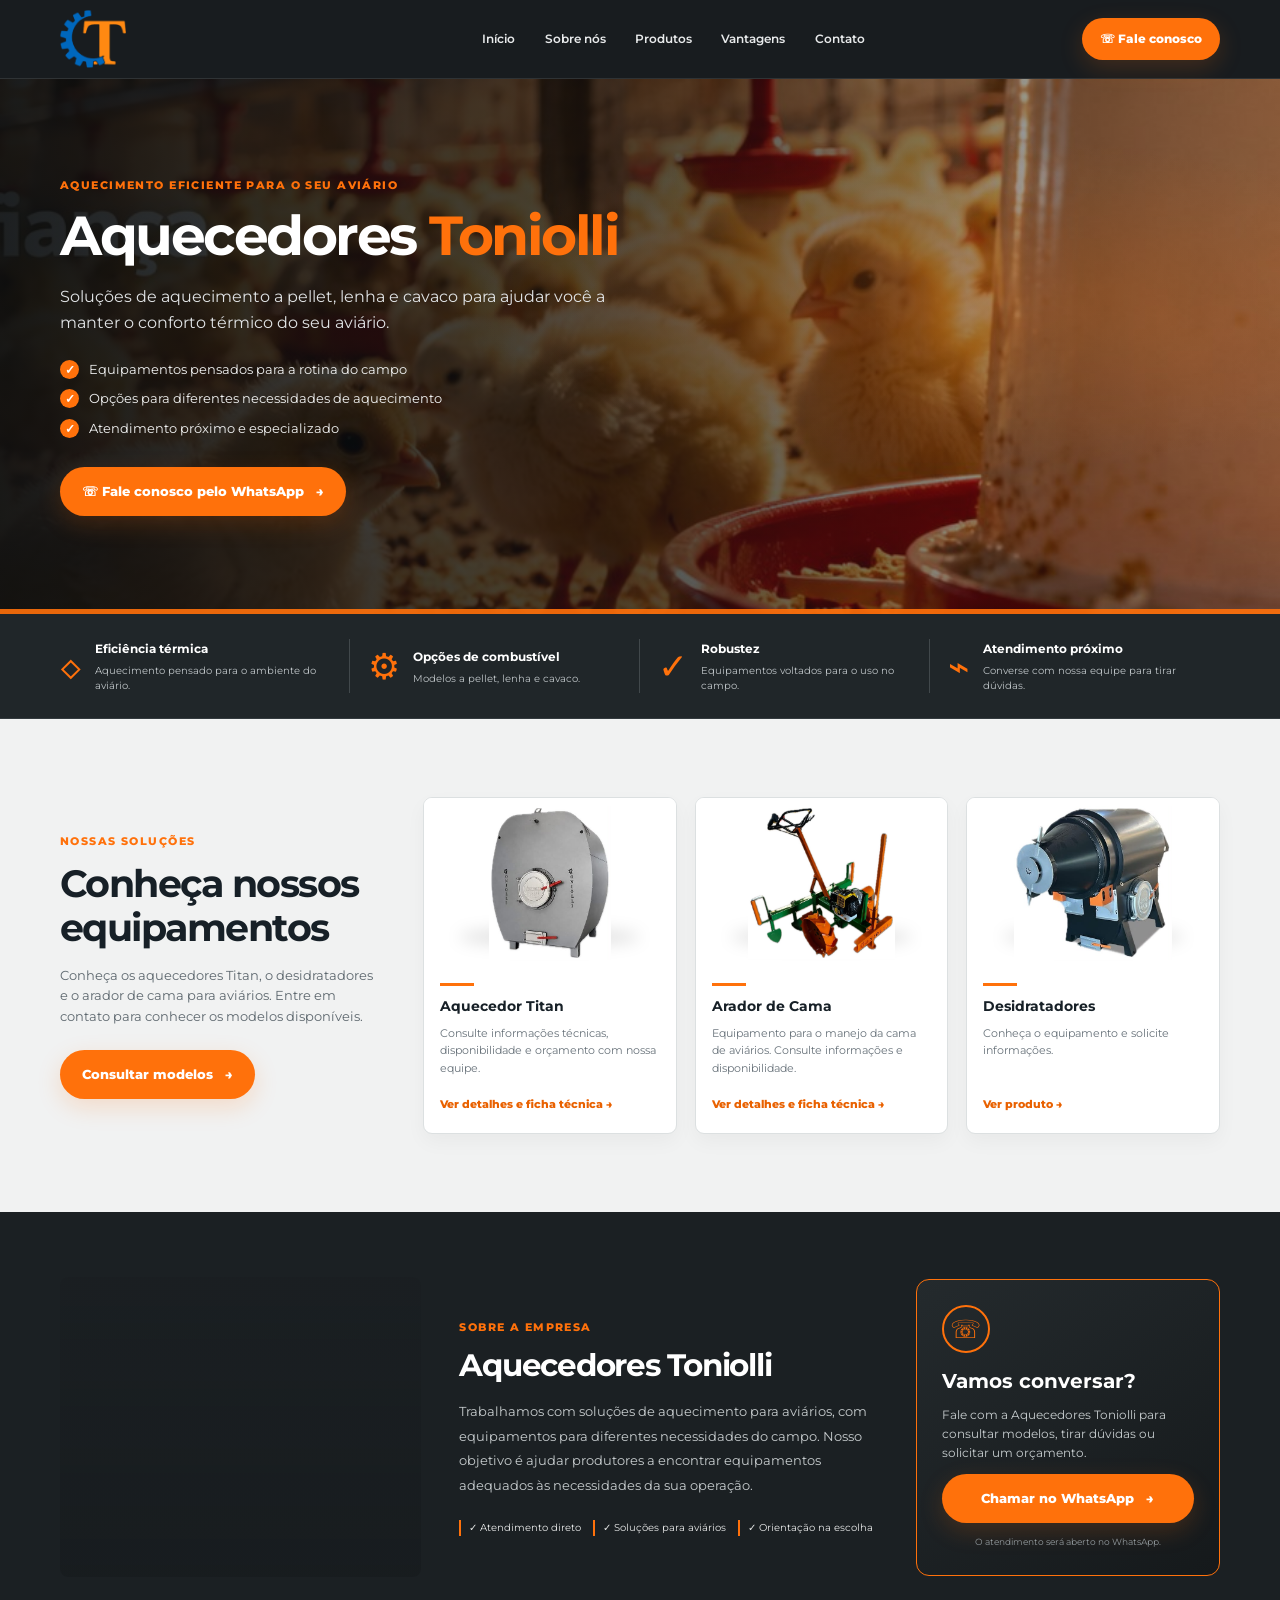
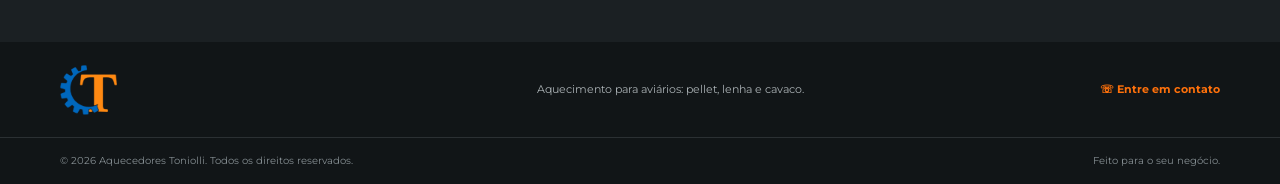
==== commit 2252c1b2: "Add files via upload" ====
--- a/index.html
+++ b/index.html
@@ -1,6 +1,8 @@
 <!doctype html>
 <html lang="pt-BR">
 <head>
+  <link rel="icon" type="image/png" sizes="256x256" href="favicon.png">
+  <link rel="shortcut icon" href="favicon.ico">
   <meta charset="utf-8">
   <meta name="viewport" content="width=device-width, initial-scale=1">
   <meta name="description" content="Aquecedores Toniolli: soluções de aquecimento para aviários com pellet, lenha e cavaco. Entre em contato para solicitar informações e orçamento.">
--- a/style.css
+++ b/style.css
@@ -267,3 +267,12 @@
 .desidratadores-gallery-dots button.is-active{background:#f47720;width:30px}
 .desidratadores-spec{min-height:86px}.desidratadores-spec strong,.desidratadores-spec span{display:block;min-height:1.1em}
 @media(prefers-reduced-motion:reduce){.desidratadores-gallery-stage img{transition:none}}
+
+/* Vídeo vertical dos Desidratadores: apresentação no mesmo estilo do Titan, sem cortes */
+.desidratadores-video-item { width:min(100%, 390px); margin-inline:auto; }
+.desidratadores-video-frame { width:100%; margin-inline:auto; aspect-ratio:9/16; overflow:hidden; background:#111; border-radius:14px; }
+.desidratadores-video-frame video { display:block; width:100%; height:100%; max-height:none; object-fit:contain; }
+
+/* Desidratadores: galeria sem caixa branca ou margens internas */
+.titan-hero .titan-photo-panel.titan-gallery { background:transparent; padding:0; min-height:0; box-shadow:none; border-radius:0; display:block; }
+.titan-hero .titan-photo-panel.titan-gallery .titan-gallery-stage { border-radius:14px; }
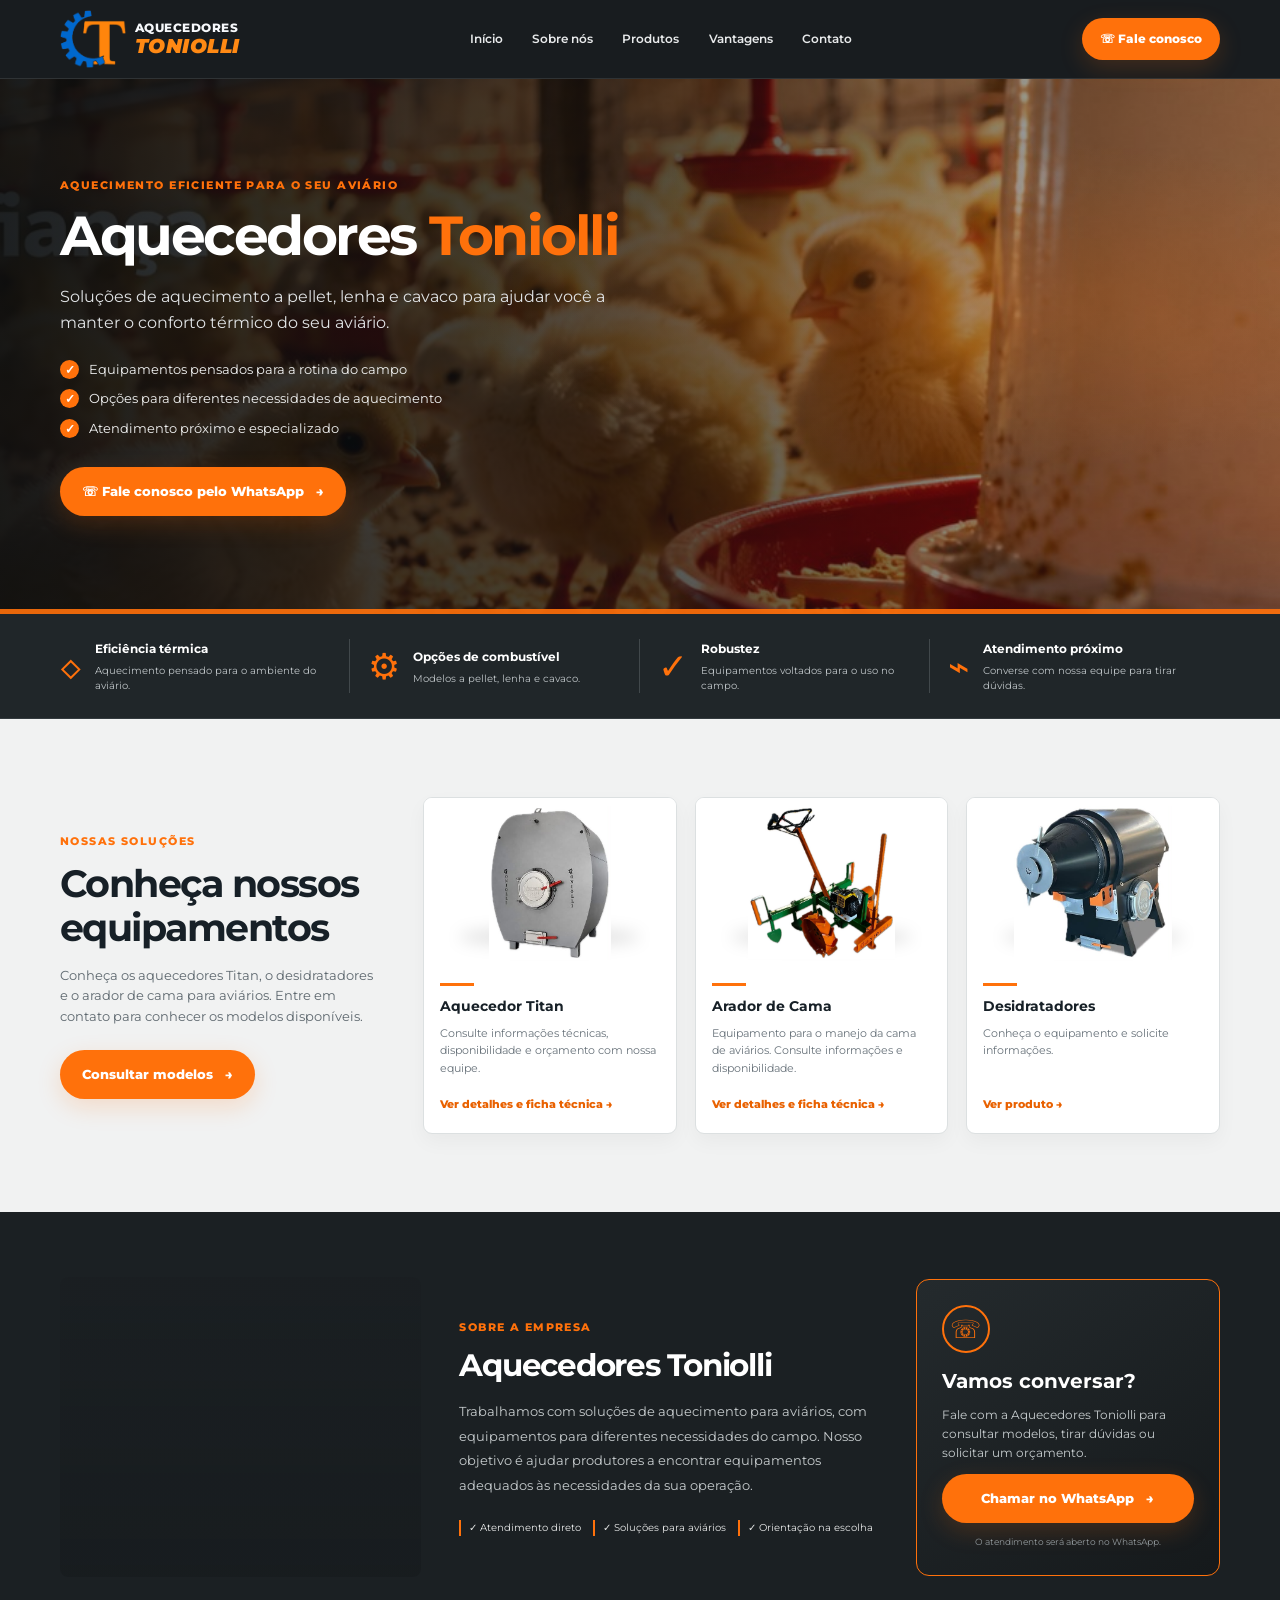
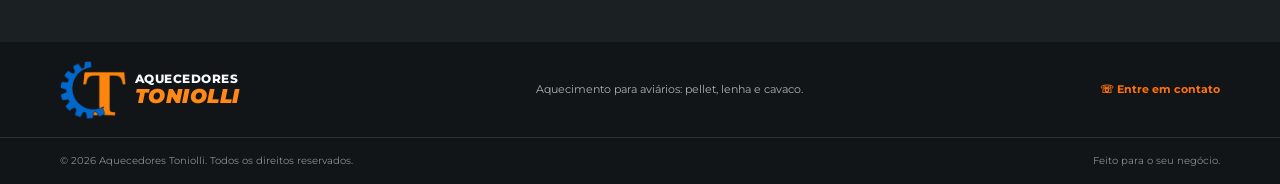
==== commit 743d3687: "Add files via upload" ====
--- a/index.html
+++ b/index.html
@@ -17,7 +17,7 @@
   <header class="site-header">
     <div class="container nav-wrap">
       <a class="brand" href="#inicio" aria-label="Aquecedores Toniolli - início">
-        <img class="brand-logo" src="logo-toniolli.png" alt="Logotipo Aquecedores Toniolli">
+        <img class="brand-logo" src="logo-toniolli.png" alt="Símbolo Aquecedores Toniolli"><span class="brand-name"><strong>AQUECEDORES</strong><em>TONIOLLI</em></span>
       </a>
       <button class="menu-toggle" aria-label="Abrir menu" aria-expanded="false">☰</button>
       <nav class="nav-links" aria-label="Navegação principal">
@@ -99,7 +99,7 @@
 
   <footer class="site-footer">
     <div class="container footer-main">
-      <a class="brand" href="#inicio"><img class="brand-logo footer-logo" src="logo-toniolli.png" alt="Logotipo Aquecedores Toniolli"></a>
+      <a class="brand" href="#inicio"><img class="brand-logo footer-logo" src="logo-toniolli.png" alt="Símbolo Aquecedores Toniolli"><span class="brand-name"><strong>AQUECEDORES</strong><em>TONIOLLI</em></span></a>
       <p>Aquecimento para aviários: pellet, lenha e cavaco.</p>
       <a data-whatsapp href="#contato">☏ Entre em contato</a>
     </div>
--- a/style.css
+++ b/style.css
@@ -276,3 +276,15 @@
 /* Desidratadores: galeria sem caixa branca ou margens internas */
 .titan-hero .titan-photo-panel.titan-gallery { background:transparent; padding:0; min-height:0; box-shadow:none; border-radius:0; display:block; }
 .titan-hero .titan-photo-panel.titan-gallery .titan-gallery-stage { border-radius:14px; }
+
+/* Logo original restaurado: alta resolução, cores vivas, sem fundo branco */
+.site-header .brand, footer .brand {display:inline-flex;align-items:center;gap:9px;}
+.brand .brand-logo {width:66px!important;height:62px!important;max-height:none!important;object-fit:contain!important;flex:none;background:transparent!important;filter:none!important;opacity:1!important;}
+.brand .brand-name {display:flex;flex-direction:column;justify-content:center;line-height:1.12;white-space:nowrap;letter-spacing:.03em;}
+.brand .brand-name strong {font-size:12px;font-weight:800;color:#f7f9fc;}
+.brand .brand-name em {font-size:20px;font-weight:900;font-style:italic;color:#ff8914;}
+@media(max-width:720px) {
+  .brand .brand-logo {width:50px!important;height:49px!important;}
+  .brand .brand-name strong {font-size:9px;}
+  .brand .brand-name em {font-size:16px;}
+}
